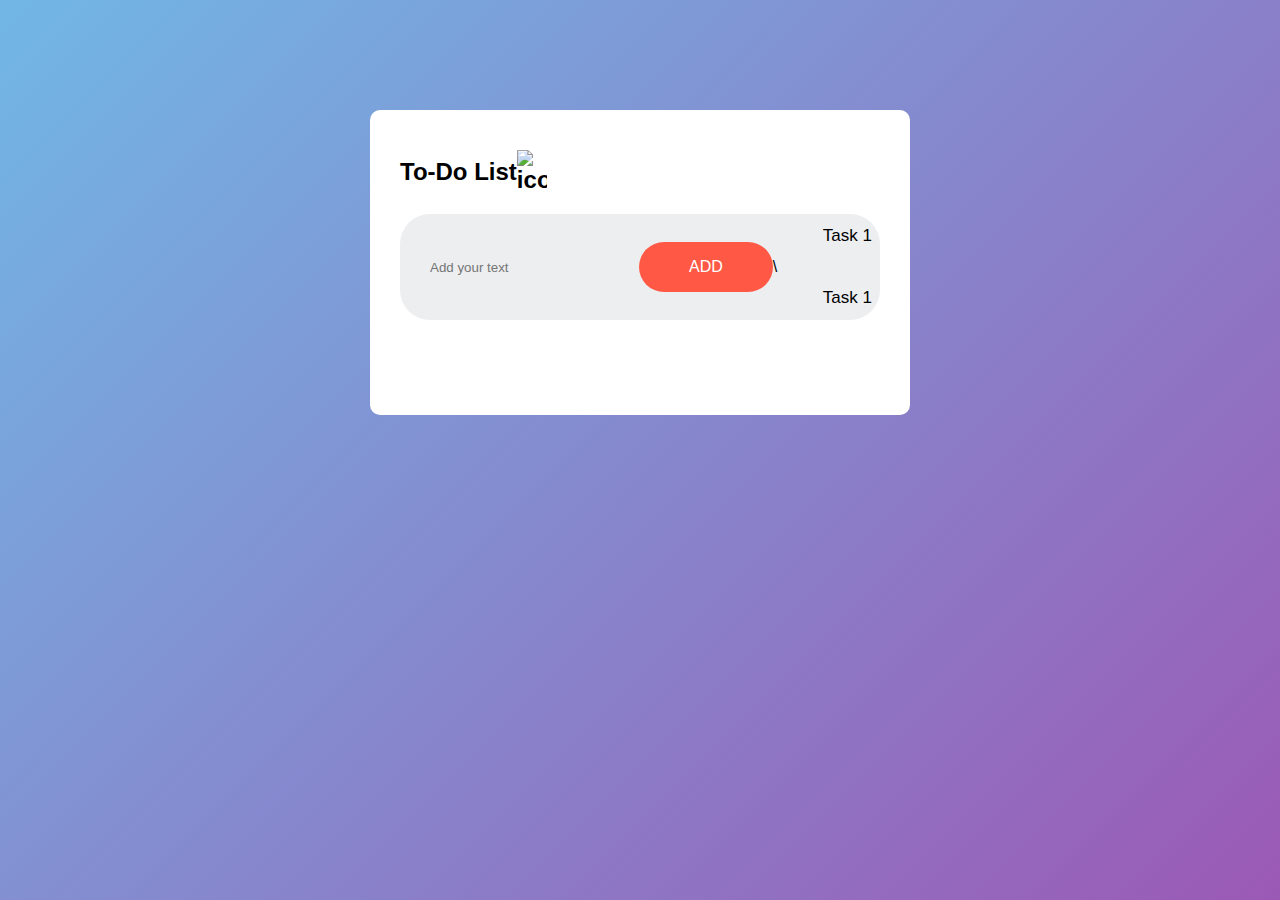
==== page.html @ 8645cfd2 "Add initial HTML and CSS files for a To-Do List app" ====
<!DOCTYPE html>
<html lang="en">
<head>
    <meta charset="UTF-8">
    <meta name="viewport" content="width=device-width, initial-scale=1.0">
    <title>To - Do List</title>
    <link rel="stylesheet" href="./style.css">
</head>
<body>
    <div class="container"> 
        <div class="todo-app">
            <h2>To-Do List <img src="#" alt="icon"></h2>
            <div class="row">
                <input type="text" id="input-box" placeholder="Add your text">
                <button>ADD</button>
                <div>
                    <ul id="list-container">
                        <li>Task 1</li>\
                        <li>Task 1</li>
                        
                    </ul>
                </div>
            </div>
        </div>
    </div>
</body>
</html>
---- style.css ----
*{
    margin: 0;
    padding: 0;
    font-family: 'Poppins', sans-serif;
    box-sizing: border-box;
}
.container{
    width: 100%;
    min-height: 100vh;
    background: linear-gradient(135deg ,#71b7e6,#9b59b6);
    padding: 10px;
}
.todo-app{
    width: 100%;
    max-width: 540px;
    background: white;
    margin: 100px auto 20px;
    padding: 40px 30px 70px;
    border-radius: 10px;

}
.todo-app h2{
    color: black;
    display: flex;
    align-items: center;
    margin-bottom: 20px;
}
.todo-app h2 img{
    width: 30px;
    margin-right: 10px;
}
.row{
    display: flex;
    align-items: center;
    margin-bottom: 20px;
    justify-content: space-between;
    background: #edeef0;
    padding-left: 20px;
    border-radius: 30px;
    margin-bottom: 25px;
}
input{
    flex: 1;
    border: none;
    outline: none;
    background: transparent;
    padding:10px;
    font-weight: 14px;
}
button{
    border: none;
    outline: none;
    background: #ff5945;
    padding: 16px 50px;
    color: #fff;
    font-size: 16px;
    cursor: pointer;
    border-radius: 40px;
}
ul li{
    list-style: none;
    font-size: 17px;
    padding: 12px 8px 12px 50px;
    user-select: none;
    cursor: pointer;
}
ul li::before{

    content: '';
    position: absolute;
    width: 20px;
    height: 20px;
    background: #ff5945;
    left: 15px;
    top: 50%;
    transform: translateY(-50%);
    border-radius: 50%;
    opacity: 0;
    transition: all 0.3s ease;
}
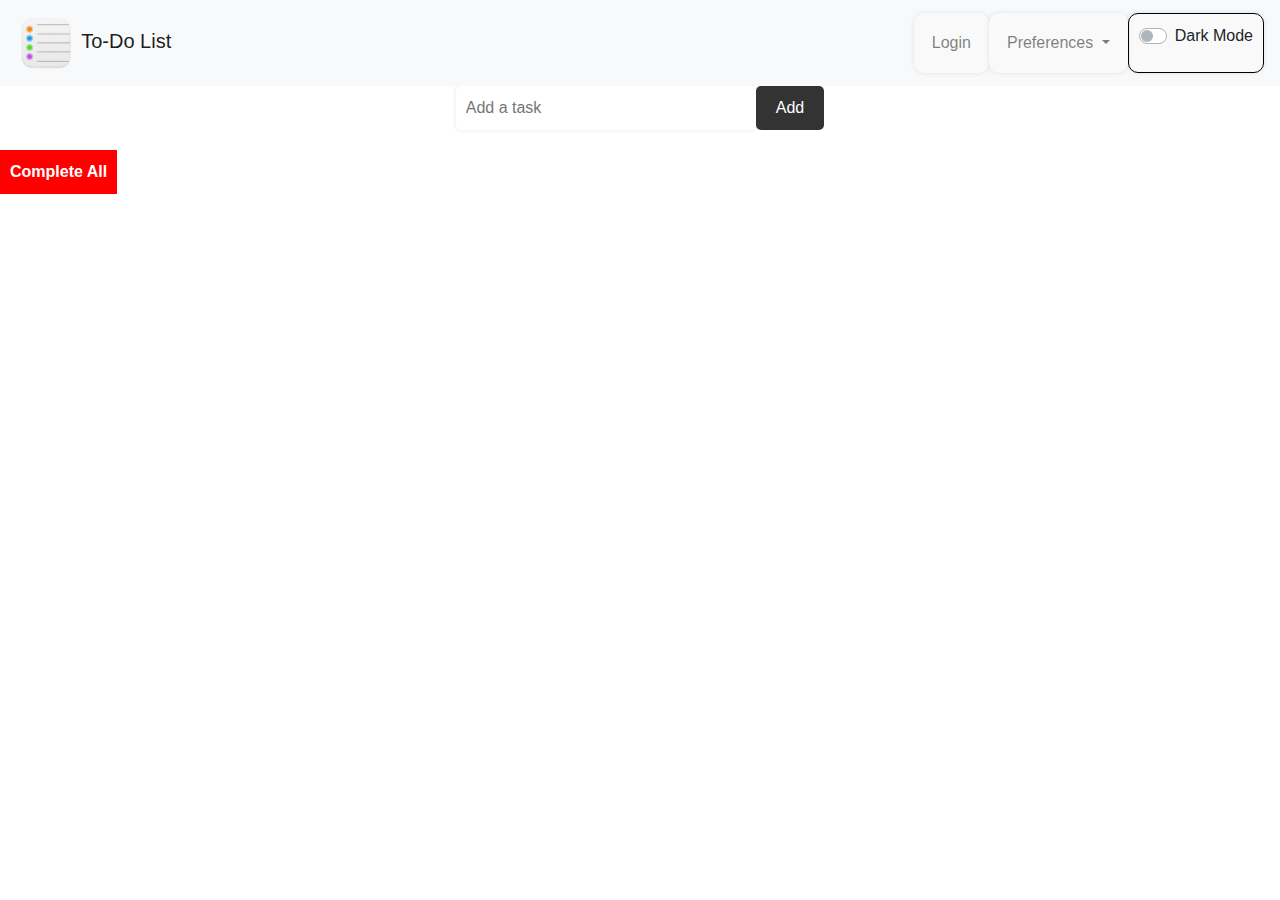
==== commit b8df822b: "Update file permissions and modes" ====
--- a/page.html
+++ b/page.html
@@ -1,27 +1,100 @@
 <!DOCTYPE html>
-<html lang="en">
+<html>
+
 <head>
-    <meta charset="UTF-8">
-    <meta name="viewport" content="width=device-width, initial-scale=1.0">
-    <title>To - Do List</title>
+    <link rel="stylesheet" href="https://stackpath.bootstrapcdn.com/bootstrap/4.3.1/css/bootstrap.min.css">
+    <title>To-Do List</title>
     <link rel="stylesheet" href="./style.css">
+    <link rel="stylesheet" href="./navigation.css">
+    <link rel="shortcut icon" href="./images/icon.png" type="image/x-icon">
 </head>
+
 <body>
-    <div class="container"> 
-        <div class="todo-app">
-            <h2>To-Do List <img src="#" alt="icon"></h2>
-            <div class="row">
-                <input type="text" id="input-box" placeholder="Add your text">
-                <button>ADD</button>
-                <div>
-                    <ul id="list-container">
-                        <li>Task 1</li>\
-                        <li>Task 1</li>
-                        
-                    </ul>
-                </div>
+    <nav class="navbar navbar-expand-lg navbar-light bg-light">
+        <a class="navbar-brand" href="#">
+            <img src="./images/icon.png" alt="icon">
+            To-Do List
+        </a>
+        <button class="navbar-toggler" type="button" data-toggle="collapse" data-target="#navbarNavDropdown"
+            aria-controls="navbarNavDropdown" aria-expanded="false" aria-label="Toggle navigation">
+            <span class="navbar-toggler-icon"></span>
+        </button>
+        <div class="collapse navbar-collapse" id="navbarNavDropdown">
+            <ul class="navbar-nav ml-auto">
+                <li class="nav-item no-border">
+                    <a class="nav-link" href="login.html">Login</a>
+                </li>
+                <li class="nav-item dropdown no-border">
+                    <a class="nav-link dropdown-toggle" href="#" id="navbarDropdownMenuLink" role="button"
+                        data-toggle="dropdown" aria-haspopup="true" aria-expanded="false">
+                        Preferences
+                    </a>
+                    <div class="dropdown-menu" aria-labelledby="navbarDropdownMenuLink">
+                        <a id="open-modal" class="dropdown-item " href="#">Backgrounds</a>
+                    </div>
+                </li>
+                <li class="nav-item">
+                    <div class="custom-control custom-switch">
+                        <input type="checkbox" class="custom-control-input" id="darkSwitch">
+                        <label class="custom-control-label" for="darkSwitch">Dark Mode</label>
+                    </div>
+                </li>
+            </ul>
+        </div>
+    </nav>
+
+
+
+    <div id="modal" class="modal">
+        <div class="modal-content">
+            <span id="close-modal">&times;</span>
+            <h2>Select a Background</h2>
+            <div class="background-options">
+                <h3>Solid Colors</h3>
+                <button class="background-option" data-type="color" data-value="lightblue"></button>
+                <button class="background-option" data-type="color" data-value="lightgreen"></button>
+                <button class="background-option" data-type="color" data-value="lightpink"></button>
+                <button class="background-option" data-type="color" data-value="lightyellow"></button>
+                <h3>Gradients</h3>
+                <button class="background-option" data-type="gradient"
+                    data-value="linear-gradient(to right, red, orange)"></button>
+                <button class="background-option" data-type="gradient"
+                    data-value="linear-gradient(to right, blue, violet)"></button>
+                <button class="background-option" data-type="gradient"
+                    data-value="linear-gradient(to right, green, yellow)"></button>
+                <button class="background-option" data-type="gradient"
+                    data-value="linear-gradient(to right, pink, purple)"></button>
+                <h3>Unsplash Images</h3>
+                <button class="background-option" data-type="image"
+                    data-value="https://source.unsplash.com/random/1"></button>
+                <button class="background-option" data-type="image"
+                    data-value="https://source.unsplash.com/random/2"></button>
+                <button class="background-option" data-type="image"
+                    data-value="https://source.unsplash.com/random/3"></button>
+                <button class="background-option" data-type="image"
+                    data-value="https://source.unsplash.com/random/4"></button>
+                <button class="background-option" data-type="image"
+                    data-value="https://source.unsplash.com/random/5"></button>
             </div>
         </div>
     </div>
+
+
+        <form>
+            <input type="text" placeholder="Add a task">
+            <button type="submit">Add</button>
+        </form>
+
+        <button id="complete-all">Complete All</button>
+
+        <ul id="task-list">
+            <!-- Task will be appended here -->
+        </ul>
+        <script src="./list.js"></script>
+        <script src="./back.js"></script>
+        <script src="./menu.js"></script>
+        <script src="https://code.jquery.com/jquery-3.3.1.slim.min.js"></script>
+        <script src="https://stackpath.bootstrapcdn.com/bootstrap/4.3.1/js/bootstrap.min.js"></script>
 </body>
+
 </html>--- a/style.css
+++ b/style.css
@@ -1,80 +1,162 @@
-*{
-    margin: 0;
-    padding: 0;
-    font-family: 'Poppins', sans-serif;
-    box-sizing: border-box;
+body {
+    font-family: Arial, sans-serif;
 }
-.container{
-    width: 100%;
-    min-height: 100vh;
-    background: linear-gradient(135deg ,#71b7e6,#9b59b6);
-    padding: 10px;
+
+h1 {
+    text-align: center;
+    color: #333;
 }
-.todo-app{
-    width: 100%;
-    max-width: 540px;
-    background: white;
-    margin: 100px auto 20px;
-    padding: 40px 30px 70px;
-    border-radius: 10px;
 
-}
-.todo-app h2{
-    color: black;
+form {
     display: flex;
-    align-items: center;
+    justify-content: center;
     margin-bottom: 20px;
 }
-.todo-app h2 img{
-    width: 30px;
-    margin-right: 10px;
+
+input[type="text"] {
+    padding: 10px;
+    width: 300px;
+    border: none;
+    border-radius: 5px;
+    box-shadow: 0 0 5px rgba(0, 0, 0, 0.1);
 }
-.row{
+
+button[type="submit"] {
+    padding: 10px 20px;
+    background-color: #333;
+    color: #fff;
+    border: none;
+    border-radius: 5px;
+    cursor: pointer;
+    transition: background-color 0.3s ease;
+}
+
+button[type="submit"]:hover {
+    background-color: #555;
+}
+
+ul {
+    list-style-type: none;
+    padding: 0;
+    margin: 0;
+}
+
+li {
+    padding: 10px;
+    margin-bottom: 10px;
+    background-color: #f9f9f9;
+    border-radius: 5px;
+    box-shadow: 0 0 5px rgba(0, 0, 0, 0.1);
+    transition: transform 0.3s ease;
+}
+
+li:hover {
+    transform: scale(0.98);
+}
+
+.completed {
+    animation: fadeAway 2s forwards;
+}
+
+@keyframes fadeAway {
+    0% {
+        background-color: white;
+        opacity: 1;
+    }
+    50% {
+        background-color: green;
+    }
+    100% {
+        opacity: 0;
+        display: none;
+    }
+}
+.header {
     display: flex;
+    justify-content: space-between;
     align-items: center;
-    margin-bottom: 20px;
-    justify-content: space-between;
-    background: #edeef0;
-    padding-left: 20px;
-    border-radius: 30px;
-    margin-bottom: 25px;
 }
-input{
-    flex: 1;
+
+#complete-all {
+    background-color: red;
+    color: white;
+    font-weight: bold;
     border: none;
-    outline: none;
-    background: transparent;
-    padding:10px;
-    font-weight: 14px;
-}
-button{
-    border: none;
-    outline: none;
-    background: #ff5945;
-    padding: 16px 50px;
-    color: #fff;
-    font-size: 16px;
-    cursor: pointer;
-    border-radius: 40px;
-}
-ul li{
-    list-style: none;
-    font-size: 17px;
-    padding: 12px 8px 12px 50px;
-    user-select: none;
+    padding: 10px;
     cursor: pointer;
 }
-ul li::before{
+ul li {
+    border: 1px solid #000;
+    border-radius: 10px;
+    padding: 10px;
+    margin: 5px 0;
+}
+.center-form {
+    display: flex;
+    justify-content: center;
+    align-items: center;
+    height: 100vh;
+}
 
-    content: '';
-    position: absolute;
-    width: 20px;
-    height: 20px;
-    background: #ff5945;
-    left: 15px;
-    top: 50%;
-    transform: translateY(-50%);
-    border-radius: 50%;
+.modal {
+    display: none;
+    position: fixed;
+    z-index: 1;
+    left: 0;
+    top: 0;
+    width: 100%;
+    height: 100%;
+    overflow: auto;
+    background-color: rgba(0,0,0,0.4);
     opacity: 0;
-    transition: all 0.3s ease;
+    transition: opacity 0.5s ease-in-out;
+    background-color: blur(10px);
+}
+
+.modal-content {
+    background-color: #fefefe;
+    margin: 15% auto;
+    padding: 20px;
+    border: 1px solid #888;
+    width: 80%;
+    background-color: rgba(255, 255, 255, 0.7);
+}
+.background-option {
+    display: inline-block;
+    width: 50px;
+    height: 50px;
+    margin: 5px;
+    border: none;
+    cursor: pointer;
+    transition: transform 0.3s ease-in-out;
+}
+
+.background-option:hover {
+    transform: scale(1.1);
+}
+
+.background-option[data-type="color"] {
+    background-repeat: no-repeat;
+    background-size: cover;
+}
+
+.background-option[data-type="gradient"] {
+    background-repeat: no-repeat;
+    background-size: cover;
+}
+
+.background-option[data-type="image"] {
+    background-repeat: no-repeat;
+    background-size: cover;
+}
+
+.background-options {
+    display: flex;
+    flex-wrap: wrap;
+    justify-content: space-between;
+}
+
+.background-option {
+    flex: 1 0 auto;
+    margin: 5px;
 }--- a/navigation.css
+++ b/navigation.css
@@ -0,0 +1,12 @@
+
+.navbar-brand img {
+    width: 5vw;
+    height: 5vw;
+    min-width: 30px;
+    min-height: 30px;
+    max-width: 60px;
+    max-height: 60px;
+}
+.no-border {
+    border: none;
+}